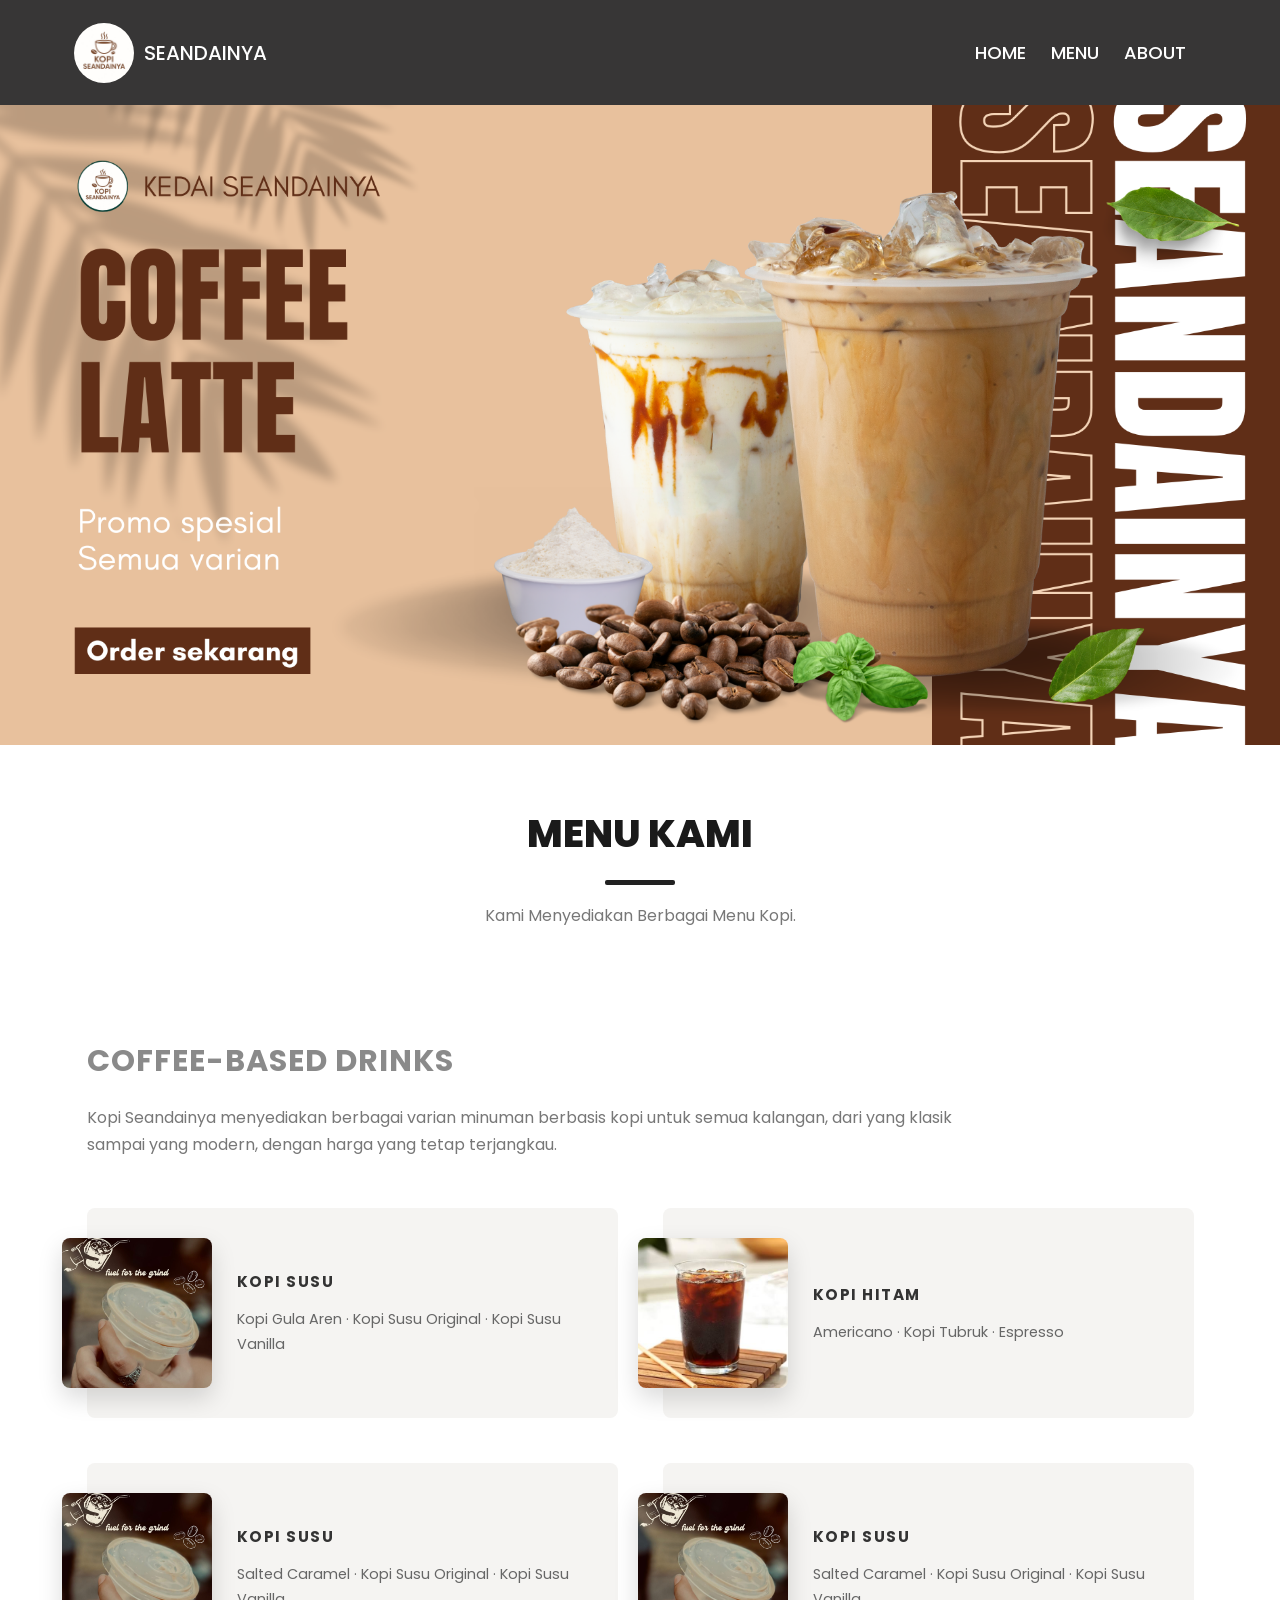
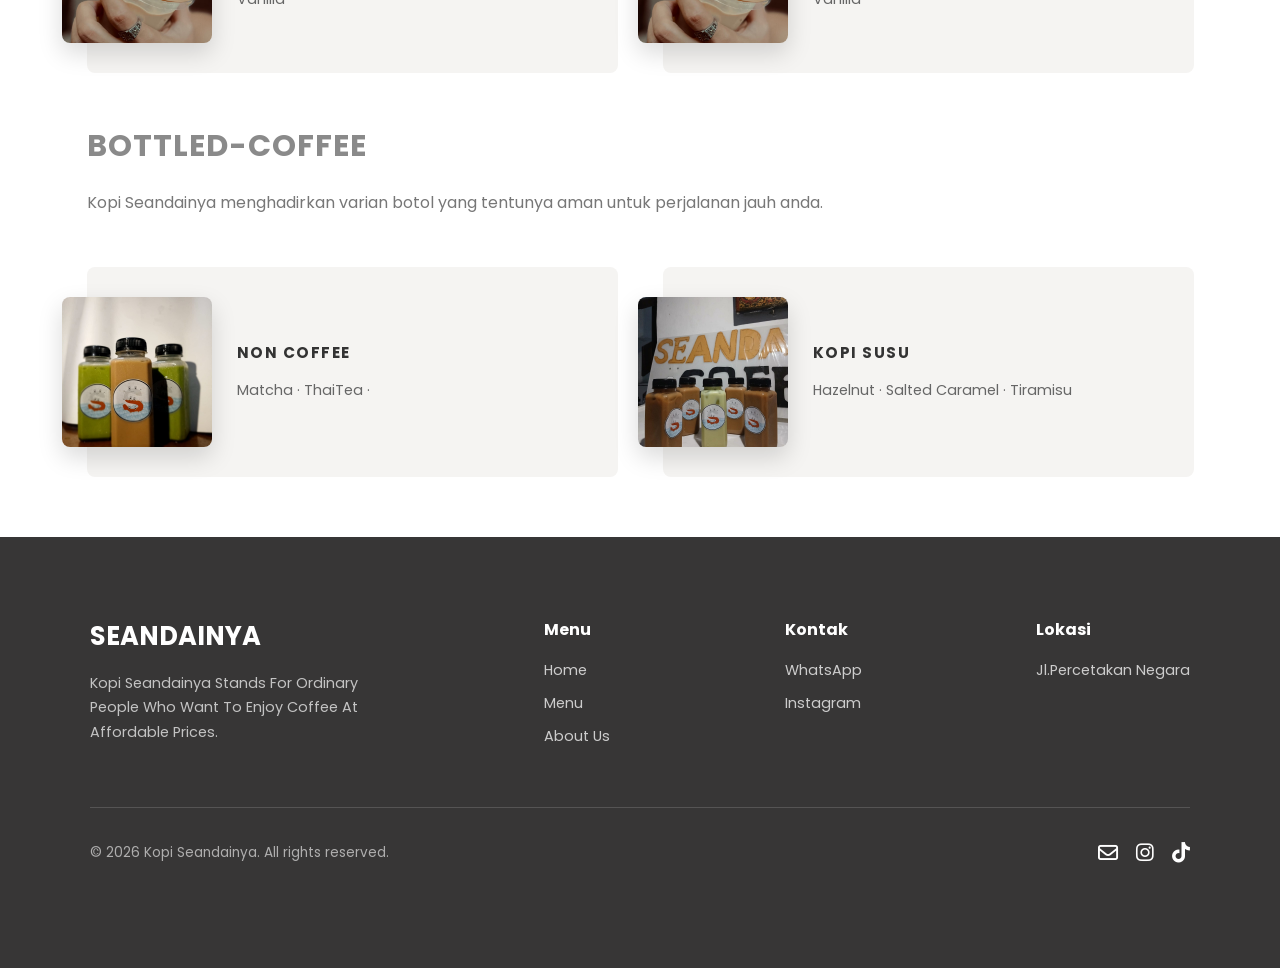
==== produk.html @ 77f6c5b6 "project website pertama" ====
<!doctype html>
<html lang="en">
  <head>
    <meta charset="UTF-8" />
    <meta name="viewport" content="width=device-width, initial-scale=1.0" />
    <title>Document</title>
    <link rel="stylesheet" href="base.css" />

    <!-- Font Awesome (Ikon sosmed)-->
    <link
      rel="stylesheet"
      href="https://cdnjs.cloudflare.com/ajax/libs/font-awesome/6.7.2/css/all.min.css"
      integrity="sha512-Evv84Mr4kqVGRNSgIGL/F/aIDqQb7xQ2vcrdIwxfjThSH8CSR7PBEakCr51Ck+w+/U6swU2Im1vVX0SVk9ABhg=="
      crossorigin="anonymous"
      referrerpolicy="no-referrer"/>
  </head>
  <body>
    <header>
      <nav>
        <div class="image">
          <img src="aset/logo seandainya.jpeg" />
          <span>SEANDAINYA</span>
        </div>

        <div class="list_menu">
          <ul>
            <li><a href="index.html">HOME</a></li>
            <li><a href="produk.html">MENU</a></li>
            <li><a href="index.html">ABOUT</a></li>
          </ul>
        </div>

        <!-- HAMBURGER -->
        <input type="checkbox" id="toggle" />
        <label for="toggle" class="menu-btn">
          <span></span>
          <span></span>
          <span></span>
        </label>
      </nav>
      <div class="sidebar">
        <h3>SEANDAINYA</h3>
        <a href="index.html">HOME</a>
        <a href="produk.html">MENU</a>
        <a href="index.html">ABOUT</a>
      </div>
      <!-- HUMBERGER END -->
    </header>

    <main>
      <img class="video" src="aset/menu promo.png" id="targetH" \>

      <section class="menu-page-header">
        <h1>MENU KAMI</h1>
        <div class="menu-page-header-underline"></div>
        <p>Kami Menyediakan Berbagai Menu Kopi.</p>
      </section>

      <section class="menu-category">
        <h2 class="menu-category-title">COFFEE-BASED DRINKS</h2>
        <div class="menu-category-underline"></div>
        <p class="menu-category-desc">
          Kopi Seandainya menyediakan berbagai varian minuman berbasis kopi untuk semua kalangan,
          dari yang klasik sampai yang modern, dengan harga yang tetap terjangkau.
        </p>

        <div class="menu-subcards reveal">
          <div class="menu-subcard">
            <img src="aset/menu kopi.jpeg" alt="Kopi Susu" />
            <div class="menu-subcard-content">
              <h3>Kopi Susu</h3>
              <p>Kopi Gula Aren &middot; Kopi Susu Original &middot; Kopi Susu Vanilla</p>
            </div>
          </div>

          <div class="menu-subcard">
            <img src="aset/americano-iced.jpeg" alt="Kopi Hitam" />
            <div class="menu-subcard-content">
              <h3>Kopi Hitam</h3>
              <p>Americano &middot; Kopi Tubruk &middot; Espresso</p>
            </div>
          </div>

          <div class="menu-subcard">
            <img src="aset/menu kopi.jpeg" alt="Kopi Susu" />
            <div class="menu-subcard-content">
              <h3>Kopi Susu</h3>
              <p>Salted Caramel &middot; Kopi Susu Original &middot; Kopi Susu Vanilla</p>
            </div>
          </div>

          <div class="menu-subcard">
            <img src="aset/menu kopi.jpeg" alt="Kopi Susu" />
            <div class="menu-subcard-content">
              <h3>Kopi Susu</h3>
              <p>Salted Caramel &middot; Kopi Susu Original &middot; Kopi Susu Vanilla</p>
            </div>
          </div>
        </div>

        <h2 class="menu-category-title">BOTTLED-COFFEE</h2>
          <div class="menu-category-underline"></div>
          <p class="menu-category-desc">
            Kopi Seandainya menghadirkan varian botol yang tentunya aman untuk perjalanan jauh anda.
          </p>
        
        <div class="menu-subcards">
          <div class="menu-subcard">
            <img src="aset/kopi-botol.jpeg" alt="Kopi Susu" />
            <div class="menu-subcard-content">
              <h3>Non Coffee</h3>
              <p>Matcha &middot; ThaiTea &middot;</p>
            </div>
          </div>

          <div class="menu-subcard">
            <img src="aset/kopi-botol2.jpeg" alt="Kopi Susu" />
            <div class="menu-subcard-content">
              <h3>Kopi Susu</h3>
              <p>Hazelnut &middot; Salted Caramel &middot; Tiramisu</p>
            </div>
          </div>
        </div>
      </section>
    </main>
    

      <!-- FOOTER -->
    <footer class="site-footer block block-dark">
      <div class="block-inner">
        <div class="footer-top">
          <div class="footer-brand">
            <h3>SEANDAINYA</h3>
            <p>
              Kopi Seandainya Stands For Ordinary People Who Want To Enjoy
              Coffee At Affordable Prices.
            </p>
          </div>

          <div class="footer-col">
            <h4>Menu</h4>
            <a href="index.html">Home</a>
            <a href="produk.html">Menu</a>
            <a href="#targetM">About Us</a>
          </div>

          <div class="footer-col">
            <h4>Kontak</h4>
            <a href="https://wa.me/62859106743454">WhatsApp</a>
            <a href="#">Instagram</a>
          </div>

          <div class="footer-col">
            <h4>Lokasi</h4>
            <a href="#" style="pointer-events: none">Jl.Percetakan Negara</a
            >
          </div>
        </div>

        <div class="footer-divider"></div>

        <div class="footer-bottom">
          <p>&copy; 2026 Kopi Seandainya. All rights reserved.</p>
          <div class="footer-socials">
            <a href="#">
              <i class="fa-regular fa-envelope"></i>
            </a>
            <a href="https://www.instagram.com/kedai_seandainya/">
              <i class="fa-brands fa-instagram"></i>
            </a>
            <a href="#">
              <i class="fa-brands fa-tiktok"></i>
            </a>
          </div>

        </div>
      </div>
    </footer>
    <!-- FOOTER END -->

    <script src="style.js"></script>
  </body>
</html>
---- base.css ----
/* !!!!!!!

JANGAN EDIT FILE INI. DENGAN ANDA MENGAMBIL FILE INI,
ANDA TIDAK MENGHARGAI SESAMA DEVELOPER

!!!!!!!!!! */


@import url("https://fonts.googleapis.com/css2?family=Poppins:ital,wght@0,100;0,200;0,300;0,400;0,500;0,600;0,700;0,800;0,900;1,100;1,200;1,300;1,400;1,500;1,600;1,700;1,800;1,900&display=swap");

:root {
  --nav-height: 105px;
}

/* BUKU MENU PAGE */
.menu-page-header {
  text-align: center;
  padding: 60px 5%;
  padding-bottom: 0;
  font-family: "poppins";
}
 
.menu-page-header h1 {
  font-size: 2.4em;
  font-weight: 800;
  color: #1a1a1a;
  margin-bottom: 18px;
}
 
.menu-page-header-underline {
  width: 70px;
  height: 5px;
  background-color: #212121;
  margin: 0 auto 18px;
  border-radius: 2px;
}
 
.menu-page-header p {
  color: #777;
  font-size: 1em;
}
 
.menu-category {
  padding: 60px 5%;
  font-family: "poppins";
}

 
.menu-category-title {
  font-size: 1.9em;
  font-weight: 700;
  color: #8a8a8a;
  letter-spacing: 1px;
  margin-bottom: 20px;
  margin-top: 50px;
}
 
.menu-category-desc {
  color: #777;
  line-height: 1.7;
  max-width: 900px;
  margin-bottom: 50px;
}
 
.menu-subcards {
  display: grid;
  grid-template-columns: repeat(2, 1fr);
  gap: 45px;
}
 
.menu-subcard {
  background-color: #f5f4f2;
  border-radius: 8px;
  padding: 30px 30px 30px 55px;
  display: flex;
  align-items: center;
  gap: 25px;
}
 
.menu-subcard img {
  width: 150px;
  height: 150px;
  object-fit: cover;
  border-radius: 8px;
  margin-left: -80px;
  flex-shrink: 0;
  box-shadow: 0 10px 25px rgba(0, 0, 0, 0.15);
}
 
.menu-subcard-content h3 {
  font-size: 0.95em;
  font-weight: 700;
  letter-spacing: 1.5px;
  text-transform: uppercase;
  margin-bottom: 14px;
  color: #333;
}
 
.menu-subcard-content p {
  font-size: 0.9em;
  color: #666;
  line-height: 1.7;
}

@media (max-width: 768px) {
  .menu-subcards {
    grid-template-columns: 1fr;
  }
  .menu-subcard {
    flex-direction: column;
    padding: 40px 25px 25px;
    text-align: center;
  }
  .menu-subcard img {
    margin-left: 0;
    margin-top: -55px;
  }
}

/* ANIMASI SHARED */
.reveal {
  opacity: 0;
  transform: translateY(30px);
  transition: opacity 0.6s ease-out, transform 0.6s ease-out;
}

.reveal.visible {
  opacity: 1;
  transform: translateY(0);
}
/* ANIMASI END*/


/* ------------------------------------------------------ HOME CSS -------------------------------------------------------------- */

body {
  height: 150dvh;
}

html {
  scroll-behavior: smooth;
}

* {
  margin: 0;
  padding: 0;
  box-sizing: border-box;
}

span {
  font-size: 20px;
}

nav {
  font-family: "poppins";
  position: fixed;
  z-index: 3;
  top: 0;
  left: 0;
  right: 0;
  height: var(--nav-height);
  padding: 0 5%;
  display: flex;
  flex: 1 0 67%;
  background-color: rgb(55, 54, 54);
  justify-content: space-between;
  align-items: center;
  transition:
    height 0.3s ease,
    box-shadow 0.3s ease;
}

nav.scrolled {
  height: calc(var(--nav-height) - 40px);
  box-shadow: 0px 2px 10px rgba(0, 0, 0, 0.08);
}

nav.scrolled .image img {
  width: 50px;
  height: 50px;
}

nav.scrolled .image span {
  font-size: 20px;
}

.sidebar {
  position: fixed;
  top: 0;
  left: -250px;
}

.image {
  display: flex;
  font-family: "poppins";
  font-weight: 500;
  color: #fff;
  align-items: center;
  gap: 10px;
  margin-left: 10px;
  img {
    width: 60px;
    height: 60px;
    border-radius: 50%;
    transition:
      width 0.3s ease,
      height 0.3s ease;
  }
}

.video {
  display: block;
  width: 100vw;
  margin-left: calc(50% - 50vw);
  margin-right: calc(50% - 50vw);
  max-width: 100vw;
  top: 0;
  height: auto;
  border-radius: 0;
}

.list_menu ul {
  display: flex;
  gap: 25px;
  margin-right: 30px;
  li {
    list-style: none;
    font-family: "poppins";
    cursor: pointer;
    transition: 0.3s;
    & a {
      text-decoration: none;
      color: white;
      font-size: 18px;
      font-weight: 500;
    }
  }
}

ul a {
  position: relative;
  text-decoration: none;
}
a::after {
  content: "";
  position: absolute;
  left: 50%;
  bottom: -6px;
  width: 0;
  height: 3px;
  background-color: #fff;
  transform: translateX(-50%);
  transition: width 0.3s ease;
}
a:hover::after {
  width: 100%;
}
main {
  margin-top: var(--nav-height);
  padding: 0px 25px;
}
.p {
  align-items: center;
  justify-content: center;
  display: flex;
  margin-bottom: 30px;
  font-family: "poppins";
  font-weight: 600;
  font-family: "poppins";
  height: 200px;
  img {
    height: auto;
    max-width: 30%;
    margin-top: 50px;
    padding: 30px;
    display: flex;
  }
}

.about {
  font-family: "poppins";
  justify-content: center;
  align-items: center;
  display: flex;
  margin-top: 50px;
}

/* MENU SECTION */
.menu-label {
  color: #979083;
  font-weight: 700;
  font-size: 0.9em;
  letter-spacing: 0.5px;
  text-transform: uppercase;
  margin-bottom: 10px;
}

.menu-title {
  font-size: 2.6em;
  font-weight: 700;
  color: #6b6b6b;
  letter-spacing: 1px;
}

.menu-grid {
  display: grid;
  grid-template-columns: repeat(4, 1fr);
  gap: 30px;
  text-align: center;
}

.menu-col img {
  width: 100%;
  aspect-ratio: 1 / 1;
  object-fit: cover;
  border-radius: 10px;
  margin-bottom: 20px;
}

.menu-col h2 {
  font-size: 1.05em;
  font-weight: 700;
  color: #222;
  margin-bottom: 12px;
  letter-spacing: 0.5px;
}

.menu-col p {
  font-size: 0.9em;
  color: #777;
  line-height: 1.6;
}

@media (max-width: 900px) {
  .menu-grid {
    grid-template-columns: repeat(2, 1fr);
  }
}

@media (max-width: 500px) {
  .menu-grid {
    grid-template-columns: 1fr;
  }
  .menu-title {
    font-size: 1.8em;
  }
}
/* MENU END */


/* HERO SPLIT */
.hero-split {
  margin-top: 60px;
  display: flex;
  align-items: center;
  justify-content: space-between;
  gap: 150px;
  padding: 100px 5%;
  font-family: "poppins";
}

.hero-split-2 {
  margin-top: 10px;
  display: flex;
  align-items: center;
  justify-content: space-between;
  gap: 90px;
  padding: 60px 5%;
  font-family: "poppins";
}

.hero-split-text {
  flex: 1;
  max-width: 500px;
}

.hero-split-text h2 {
  font-size: 2.2em;
  font-weight: 700;
  line-height: 1.25;
  margin-bottom: 20px;
}

.hero-split-text p {
  font-size: 1em;
  color: #555;
  line-height: 1.6;
  margin-bottom: 16px;
}

.hero-split-text p:last-child {
  margin-bottom: 0;
}

.hero-split-image {
  flex: 1;
  display: flex;
  justify-content: center;
}

.hero-split-image img {
  width: 100%;
  max-width: 500px;
  aspect-ratio: 1 / 1;
  height: auto;
  border-radius: 20px;
  object-fit: cover;
}

/* BLOCK SECTION (background mentok layar) */
.block {
  width: 100vw;
  margin-left: calc(50% - 50vw);
  margin-right: calc(50% - 50vw);
  padding: 80px 5%;
  font-family: "poppins";
}

.block-inner {
  max-width: 1100px;
  margin: 0 auto;
  text-align: center;
}

.block-inner h2 {
  font-size: 2em;
  font-weight: 700;
  margin-bottom: 40px;
}

.block-dark {
  background-color: rgb(55, 54, 54);
  color: white;
}

.block-light {
  background-color: #f5f0e8;
  color: #222;
}

.reason-grid {
  display: grid;
  grid-template-columns: repeat(3, 1fr);
  gap: 40px;
  margin-top: 20px;
}

.reason-item h3 {
  font-size: 1.2em;
  margin-bottom: 10px;
}

.reason-item p {
  font-size: 0.95em;
  line-height: 1.6;
  opacity: 0.85;
}
/* BLOCK SECTION END */


/* FOOTER */
.site-footer {
  color: #fff;
}

.site-footer .block-inner{
  text-align: left;
}

.footer-top {
  display: flex;
  flex-wrap: wrap;
  justify-content: space-between;
  gap: 40px;
  padding-bottom: 40px;
}

.footer-brand {
  max-width: 280px;
}

.footer-brand h3 {
  font-size: 1.6em;
  margin-bottom: 15px;
}

.footer-brand p {
  font-size: 0.9em;
  line-height: 1.7;
  color: rgba(255, 255, 255, 0.7);
}

.footer-col {
  display: flex;
  flex-direction: column;
  gap: 12px;
}

.footer-col h4 {
  font-weight: 700;
  margin-bottom: 6px;
  font-size: 1em;
}

.footer-col a {
  color: rgba(255, 255, 255, 0.75);
  text-decoration: none;
  font-size: 0.9em;
}

.footer-col a:hover {
  color: #fff;
}

.footer-divider {
  height: 1px;
  background-color: rgba(255, 255, 255, 0.15);
  margin: 20px 0;
}

.footer-bottom {
  display: flex;
  flex-wrap: wrap;
  justify-content: space-between;
  align-items: center;
  gap: 15px;
  padding-top: 10px;
  padding-bottom: 20px;
  font-size: 0.85em;
  color: rgba(255, 255, 255, 0.6);
}

.footer-socials {
  display: flex;
  gap: 18px;
}

.footer-socials a {
  color: #fff;
  font-size: 1.5em;
}

@media (max-width: 600px) {
  .footer-top {
    flex-direction: column;
    gap: 30px;
  }
  .footer-bottom {
    flex-direction: column;
    text-align: center;
  }
}
/* FOOTER END */

.menu-btn {
  display: none;
}

#toggle {
  display: none;
}

@media (max-width: 1225px) {
  .cardWrapper {
    /* ??? */
    grid-template-columns: repeat(5, minmax(0, 1fr));
    padding: 0 50px;
    /* display: none; */
    .card {
      height: 200px;
      .cardImage {
        height: 140px;
      }
    }
  }
}

@media (max-width: 768px) {
  .sidebar {
    font-family: "poppins";
    position: fixed;
    z-index: 2;
    top: 0;
    left: -250px;
    width: 250px;
    height: 100%;
    background: #222;
    color: white;
    margin-top: 20px;
    padding-top: 60px;
    transition: 0.4s;
  }

  .sidebar h3 {
    display: block;
    padding: 0px 20px;
    color: white;
  }
  .sidebar a {
    display: block;
    padding: 15px 20px;
    color: white;
    text-decoration: none;
  }

  a {
    position: relative;
    text-decoration: none;
  }
  a::after {
    content: "";
    position: absolute;
    /* left: 50%; */
    bottom: -6px;
    width: 0;
    height: 3px;
    background-color: white;
    transform: translateX(-50%);
    transition: width 0.3s ease;
  }

  a:hover::after {
    width: 100%;
  }

  .menu-btn {
    width: 35px;
    display: block;
    cursor: pointer;
  }

  .menu-btn span {
    display: block;
    height: 3px;
    width: 100%;
    background: #fff;
    margin: 6px 0;
    transition: 0.4s;
  }

  .hero-split {
    flex-direction: column;
    text-align: center;
    padding: 40px 8%;
    gap: 30px;
  }
  .hero-split-2 {
    flex-direction: column;
    text-align: center;
    padding: 40px 8%;
    gap: 30px;
  }
  .hero-split-text {
    max-width: 100%;
  }

  .reason-grid {
    grid-template-columns: 1fr;
    gap: 30px;
  }

  nav:has(#toggle:checked) + .sidebar {
    left: 0;
  }
  #toggle:checked + .menu-btn span:nth-child(1) {
    transform: rotate(45deg) translate(6px, 6px);
  }

  #toggle:checked + .menu-btn span:nth-child(2) {
    opacity: 0;
  }

  #toggle:checked + .menu-btn span:nth-child(3) {
    transform: rotate(-45deg) translate(7px, -7px);
  }
  .list_menu {
    display: none;
  }
}

@media (max-width: 530px) {
  .cardWrapper {
    grid-template-columns: repeat(2, minmax(0, 1fr));
    padding: 0 95px;
    .card {
      height: 200px;
      .cardImage {
        height: 145px;
      }
    }
  }
  .list_menu {
    display: none;
  }
}

@media (max-width: 455px) {
  .cardWrapper {
    grid-template-columns: repeat(1, minmax(0, 1fr));
    padding: 0 95px;
    .card {
      height: 200px;
      .cardImage {
        height: 145px;
      }
    }
  }
}
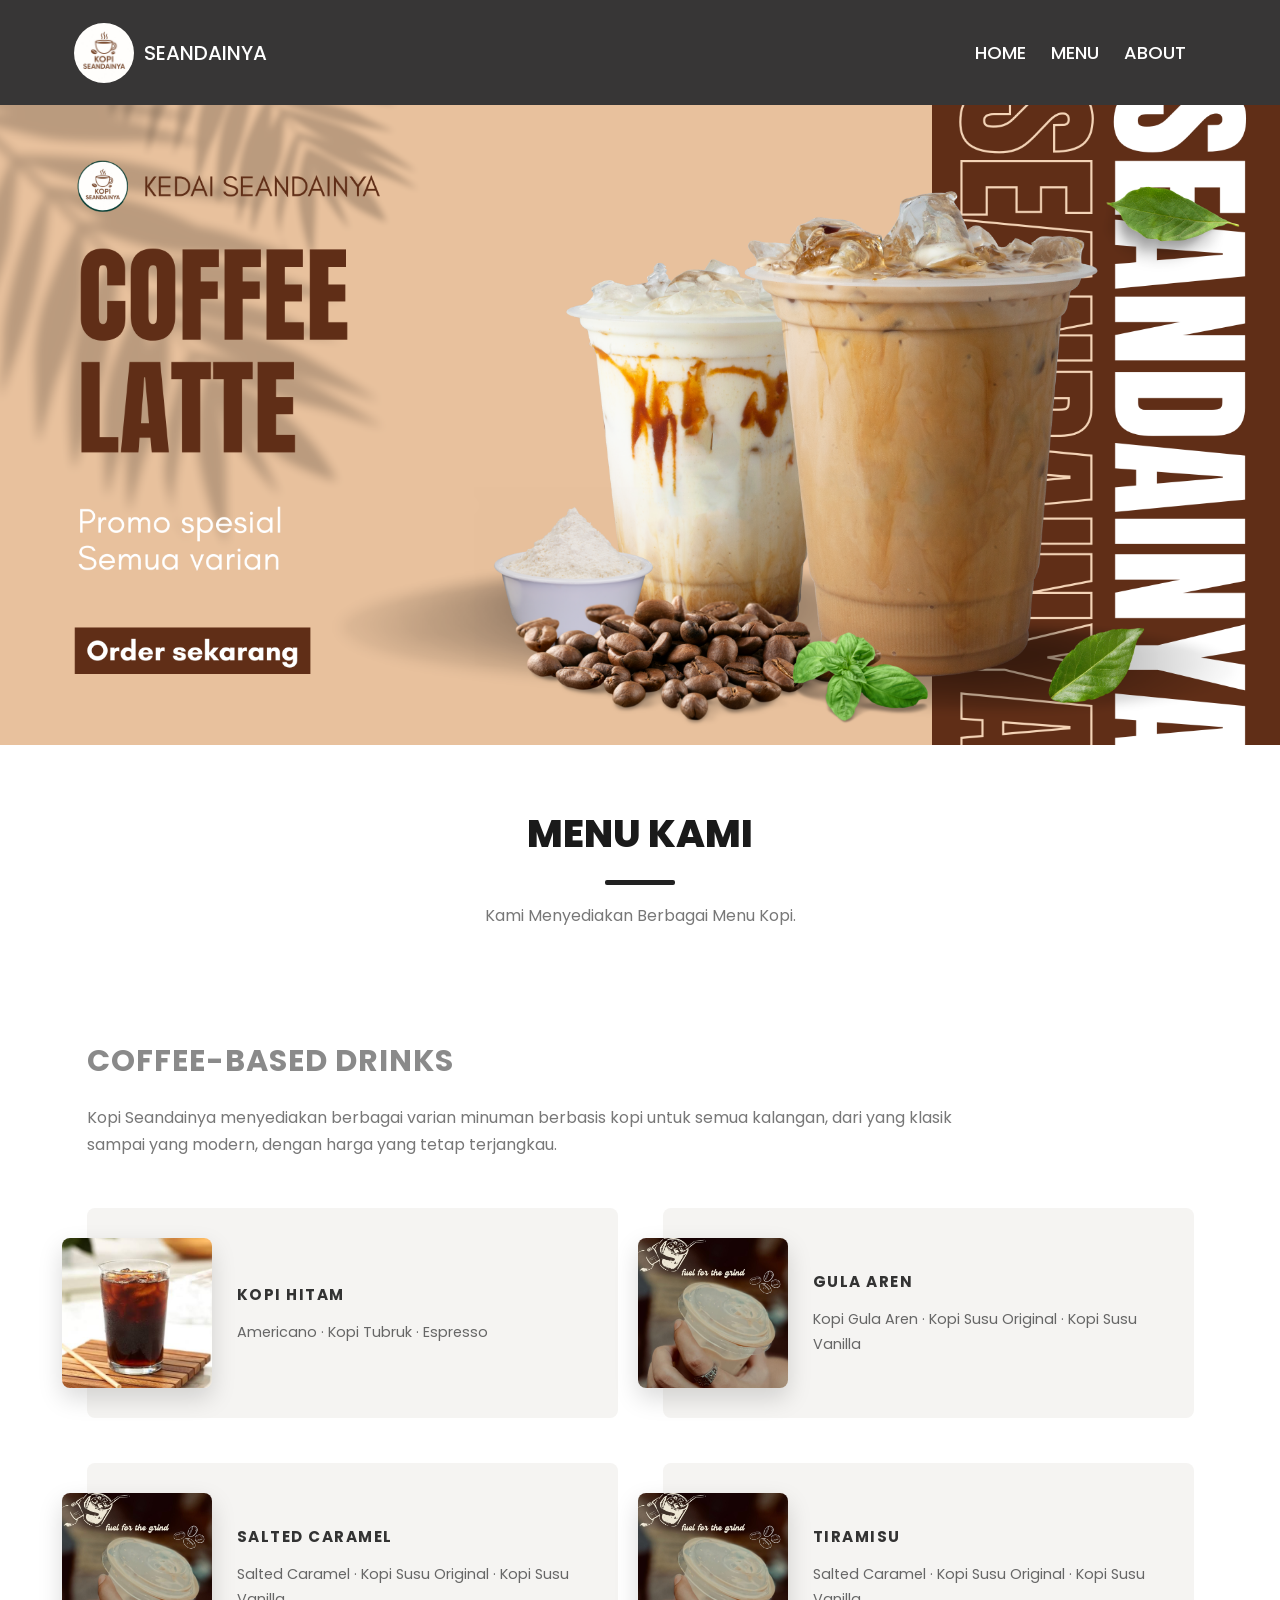
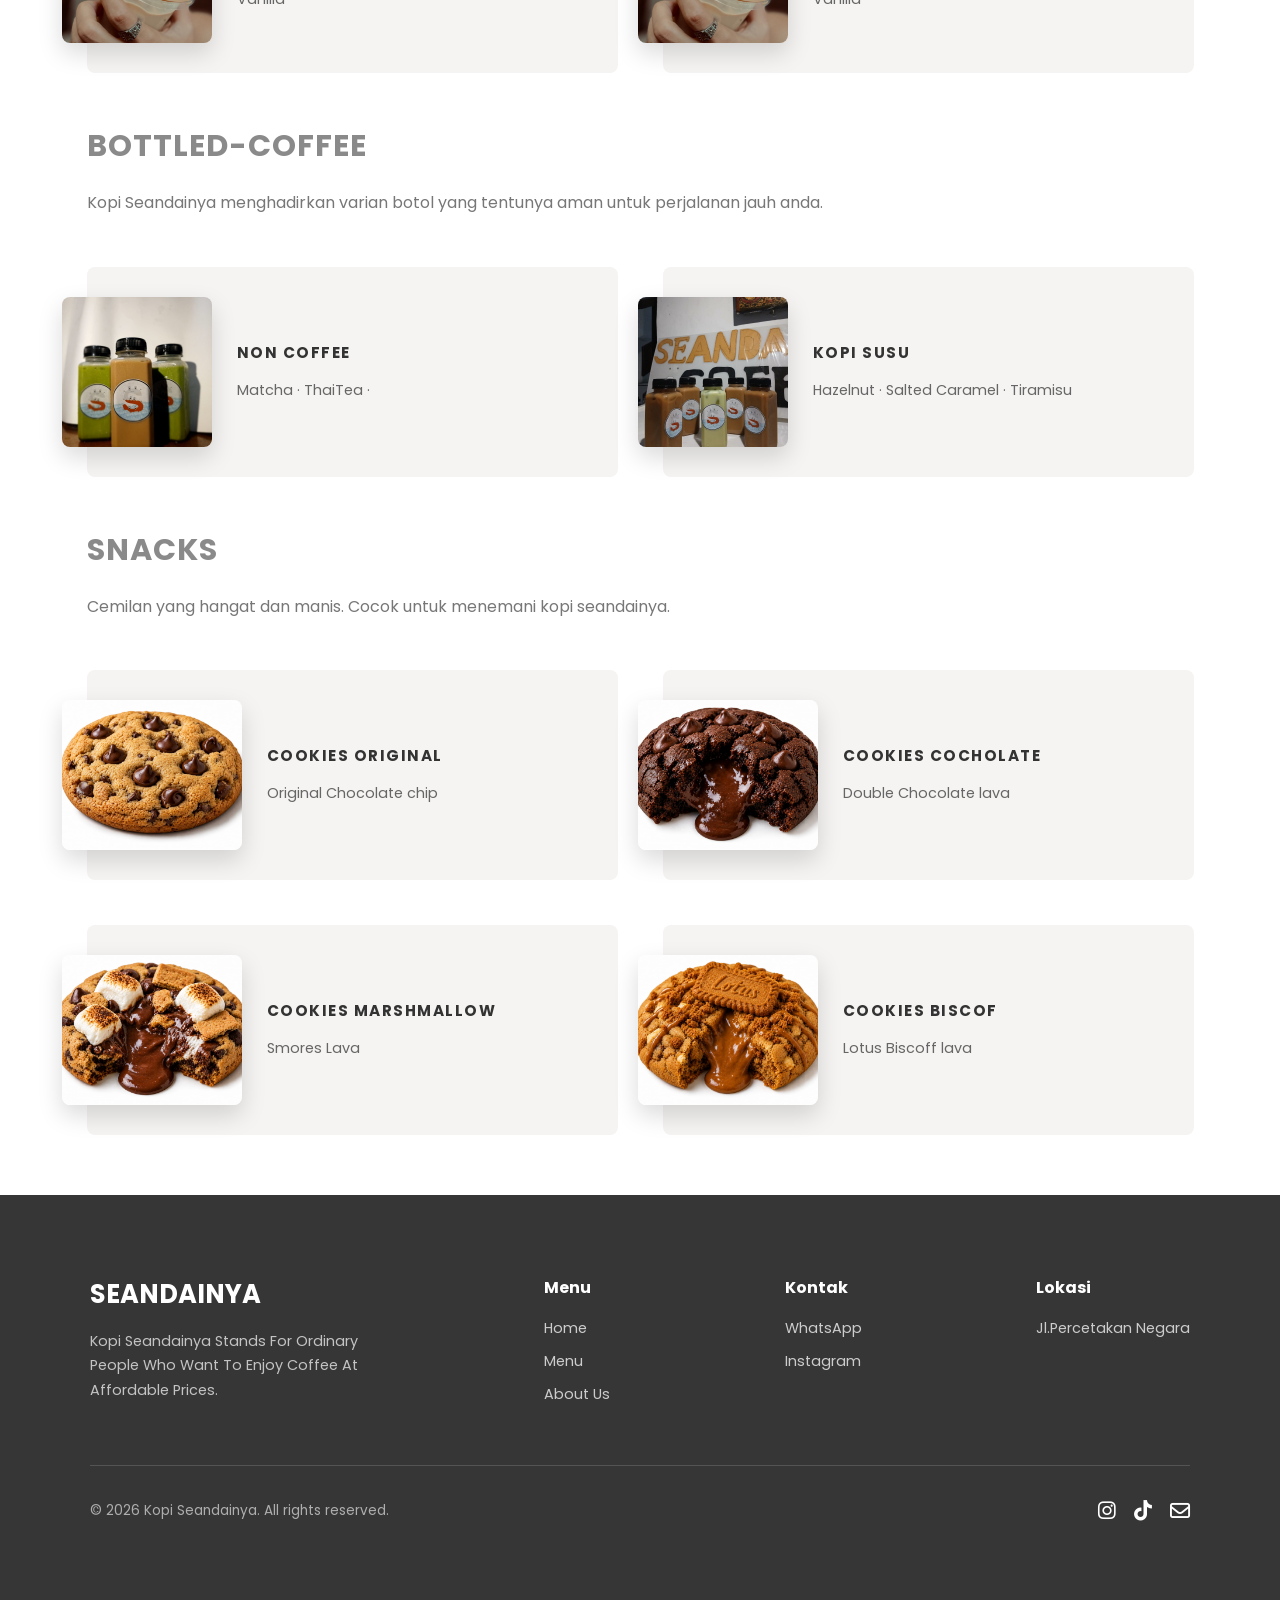
==== commit 07717eaf: "Add files via upload" ====
--- a/produk.html
+++ b/produk.html
@@ -3,7 +3,7 @@
   <head>
     <meta charset="UTF-8" />
     <meta name="viewport" content="width=device-width, initial-scale=1.0" />
-    <title>Document</title>
+    <title>MENU</title>
     <link rel="stylesheet" href="base.css" />
 
     <!-- Font Awesome (Ikon sosmed)-->
@@ -12,7 +12,8 @@
       href="https://cdnjs.cloudflare.com/ajax/libs/font-awesome/6.7.2/css/all.min.css"
       integrity="sha512-Evv84Mr4kqVGRNSgIGL/F/aIDqQb7xQ2vcrdIwxfjThSH8CSR7PBEakCr51Ck+w+/U6swU2Im1vVX0SVk9ABhg=="
       crossorigin="anonymous"
-      referrerpolicy="no-referrer"/>
+      referrerpolicy="no-referrer"
+    />
   </head>
   <body>
     <header>
@@ -26,7 +27,7 @@
           <ul>
             <li><a href="index.html">HOME</a></li>
             <li><a href="produk.html">MENU</a></li>
-            <li><a href="index.html">ABOUT</a></li>
+            <li><a href="about.html">ABOUT</a></li>
           </ul>
         </div>
 
@@ -42,13 +43,18 @@
         <h3>SEANDAINYA</h3>
         <a href="index.html">HOME</a>
         <a href="produk.html">MENU</a>
-        <a href="index.html">ABOUT</a>
+        <a href="about.html4">ABOUT</a>
+        <h3>MENU KAMI</h3>
+        <a href="#coffee">coffee</a>
+        <a href="#bottled">bottled coffee</a>
+        <a href="#snacks">snacks</a>
+
       </div>
       <!-- HUMBERGER END -->
     </header>
 
     <main>
-      <img class="video" src="aset/menu promo.png" id="targetH" \>
+      <img class="video" src="aset/menu promo.png" id="targetH" />
 
       <section class="menu-page-header">
         <h1>MENU KAMI</h1>
@@ -57,54 +63,67 @@
       </section>
 
       <section class="menu-category">
-        <h2 class="menu-category-title">COFFEE-BASED DRINKS</h2>
+        <h2 class="menu-category-title" id="coffee">COFFEE-BASED DRINKS</h2>
         <div class="menu-category-underline"></div>
         <p class="menu-category-desc">
-          Kopi Seandainya menyediakan berbagai varian minuman berbasis kopi untuk semua kalangan,
-          dari yang klasik sampai yang modern, dengan harga yang tetap terjangkau.
+          Kopi Seandainya menyediakan berbagai varian minuman berbasis kopi
+          untuk semua kalangan, dari yang klasik sampai yang modern, dengan
+          harga yang tetap terjangkau.
         </p>
-
+        
+        
         <div class="menu-subcards reveal">
+        <div class="menu-subcard">
+          <img src="aset/americano-iced.jpeg" alt="Kopi Hitam" />
+          <div class="menu-subcard-content">
+            <h3>Kopi Hitam</h3>
+            <p>Americano &middot; Kopi Tubruk &middot; Espresso</p>
+          </div>
+        </div>
+
           <div class="menu-subcard">
             <img src="aset/menu kopi.jpeg" alt="Kopi Susu" />
             <div class="menu-subcard-content">
-              <h3>Kopi Susu</h3>
-              <p>Kopi Gula Aren &middot; Kopi Susu Original &middot; Kopi Susu Vanilla</p>
-            </div>
-          </div>
-
-          <div class="menu-subcard">
-            <img src="aset/americano-iced.jpeg" alt="Kopi Hitam" />
-            <div class="menu-subcard-content">
-              <h3>Kopi Hitam</h3>
-              <p>Americano &middot; Kopi Tubruk &middot; Espresso</p>
-            </div>
-          </div>
+              <h3>Gula Aren</h3>
+              <p>
+                Kopi Gula Aren &middot; Kopi Susu Original &middot; Kopi Susu
+                Vanilla
+              </p>
+            </div>
+          </div>
+          
 
           <div class="menu-subcard">
             <img src="aset/menu kopi.jpeg" alt="Kopi Susu" />
             <div class="menu-subcard-content">
-              <h3>Kopi Susu</h3>
-              <p>Salted Caramel &middot; Kopi Susu Original &middot; Kopi Susu Vanilla</p>
+              <h3>Salted Caramel</h3>
+              <p>
+                Salted Caramel &middot; Kopi Susu Original &middot; Kopi Susu
+                Vanilla
+              </p>
             </div>
           </div>
 
           <div class="menu-subcard">
             <img src="aset/menu kopi.jpeg" alt="Kopi Susu" />
             <div class="menu-subcard-content">
-              <h3>Kopi Susu</h3>
-              <p>Salted Caramel &middot; Kopi Susu Original &middot; Kopi Susu Vanilla</p>
-            </div>
-          </div>
-        </div>
-
-        <h2 class="menu-category-title">BOTTLED-COFFEE</h2>
-          <div class="menu-category-underline"></div>
-          <p class="menu-category-desc">
-            Kopi Seandainya menghadirkan varian botol yang tentunya aman untuk perjalanan jauh anda.
-          </p>
-        
-        <div class="menu-subcards">
+              <h3>Tiramisu </h3>
+              <p>
+                Salted Caramel &middot; Kopi Susu Original &middot; Kopi Susu
+                Vanilla
+              </p>
+            </div>
+          </div>
+        </div>
+
+        <h2 class="menu-category-title" id="bottled">BOTTLED-COFFEE</h2>
+        <div class="menu-category-underline"></div>
+        <p class="menu-category-desc">
+          Kopi Seandainya menghadirkan varian botol yang tentunya aman untuk
+          perjalanan jauh anda.
+        </p>
+
+        <div class="menu-subcards reveal">
           <div class="menu-subcard">
             <img src="aset/kopi-botol.jpeg" alt="Kopi Susu" />
             <div class="menu-subcard-content">
@@ -121,11 +140,52 @@
             </div>
           </div>
         </div>
+        
+        <!-- SNACKS -->
+        <h2 class="menu-category-title" id="snacks" reveal>SNACKS</h2>
+        <div class="menu-category-underline"></div>
+        <p class="menu-category-desc">
+          Cemilan yang hangat dan manis. Cocok untuk menemani kopi seandainya.
+        </p>
+
+        <div class="menu-subcards reveal">
+          <div class="menu-subcard-">
+            <img src="aset/cookiesO.jpeg" alt="Kopi Susu" />
+            <div class="menu-subcard-content">
+              <h3>COOKIES ORIGINAL</h3>
+              <p>Original Chocolate chip</p>
+            </div>
+          </div>
+
+          <div class="menu-subcard-">
+            <img src="aset/cookiesC.jpeg" alt="Kopi Susu" />
+            <div class="menu-subcard-content">
+              <h3>COOKIES COCHOLATE</h3>
+              <p>Double Chocolate lava</p>
+            </div>
+          </div>
+
+          <div class="menu-subcard-">
+            <img src="aset/cookiesM.jpeg" alt="Kopi Susu" />
+            <div class="menu-subcard-content">
+              <h3>COOKIES MARSHMALLOW</h3>
+              <p>Smores Lava </p>
+            </div>
+          </div>
+
+          <div class="menu-subcard-">
+            <img src="aset/cookiesB.jpeg" alt="Kopi Susu" />
+            <div class="menu-subcard-content">
+              <h3>COOKIES BISCOF</h3>
+              <p>Lotus Biscoff lava</p>
+            </div>
+          </div>
+
+        </div>
       </section>
     </main>
-    
-
-      <!-- FOOTER -->
+
+    <!-- FOOTER -->
     <footer class="site-footer block block-dark">
       <div class="block-inner">
         <div class="footer-top">
@@ -152,8 +212,7 @@
 
           <div class="footer-col">
             <h4>Lokasi</h4>
-            <a href="#" style="pointer-events: none">Jl.Percetakan Negara</a
-            >
+            <a href="#" style="pointer-events: none">Jl.Percetakan Negara</a>
           </div>
         </div>
 
@@ -162,17 +221,16 @@
         <div class="footer-bottom">
           <p>&copy; 2026 Kopi Seandainya. All rights reserved.</p>
           <div class="footer-socials">
-            <a href="#">
-              <i class="fa-regular fa-envelope"></i>
-            </a>
             <a href="https://www.instagram.com/kedai_seandainya/">
               <i class="fa-brands fa-instagram"></i>
             </a>
             <a href="#">
               <i class="fa-brands fa-tiktok"></i>
             </a>
-          </div>
-
+            <a href="#">
+              <i class="fa-regular fa-envelope"></i>
+            </a>
+          </div>
         </div>
       </div>
     </footer>
@@ -181,4 +239,3 @@
     <script src="style.js"></script>
   </body>
 </html>
- 
--- a/base.css
+++ b/base.css
@@ -5,12 +5,82 @@
 
 !!!!!!!!!! */
 
-
 @import url("https://fonts.googleapis.com/css2?family=Poppins:ital,wght@0,100;0,200;0,300;0,400;0,500;0,600;0,700;0,800;0,900;1,100;1,200;1,300;1,400;1,500;1,600;1,700;1,800;1,900&display=swap");
+/* google font */
 
 :root {
   --nav-height: 105px;
-}
+  --dark-text: #ab847f;
+  --light-text: #e2b2a2;
+  --gradient: linear-gradient(to bottom, #9973aa, #ba708b);
+  --bg: #2c1442;
+}
+
+/* =========================================  ABOUT  ======================================================= */
+.container {
+  width: 100%;
+  height: 100vh;
+  overflow: hidden;
+  position: relative;
+}
+
+.container img {
+  position: absolute;
+  width: 100%;
+  height: 90vh;
+  bottom: 0;
+}
+
+#one {
+  z-index: 6;
+}
+
+#two {
+  z-index: 5;
+}
+
+#three {
+  z-index: 4;
+}
+
+#four {
+  z-index: 3;
+}
+
+#five {
+  z-index: 2;
+}
+
+.main {
+  margin-top: 0;
+  background: #f9f3ff;
+  padding-top: 80px;
+}
+
+.main section {
+  width: 80%;
+  margin: auto;
+}
+
+.main section h2 {
+  color: black;
+  font-size: 2rem;
+}
+
+.main section p {
+  color: black;
+}
+
+.main section .site-footer {
+  background: #262329;
+  color: white;
+}
+
+.main section .site-footer p {
+  color: white;
+}
+
+/* ===========================================  ABOUT END  ======================================================= */
 
 /* BUKU MENU PAGE */
 .menu-page-header {
@@ -19,14 +89,14 @@
   padding-bottom: 0;
   font-family: "poppins";
 }
- 
+
 .menu-page-header h1 {
   font-size: 2.4em;
   font-weight: 800;
   color: #1a1a1a;
   margin-bottom: 18px;
 }
- 
+
 .menu-page-header-underline {
   width: 70px;
   height: 5px;
@@ -34,18 +104,17 @@
   margin: 0 auto 18px;
   border-radius: 2px;
 }
- 
+
 .menu-page-header p {
   color: #777;
   font-size: 1em;
 }
- 
+
 .menu-category {
   padding: 60px 5%;
   font-family: "poppins";
 }
 
- 
 .menu-category-title {
   font-size: 1.9em;
   font-weight: 700;
@@ -54,20 +123,20 @@
   margin-bottom: 20px;
   margin-top: 50px;
 }
- 
+
 .menu-category-desc {
   color: #777;
   line-height: 1.7;
   max-width: 900px;
   margin-bottom: 50px;
 }
- 
+
 .menu-subcards {
   display: grid;
   grid-template-columns: repeat(2, 1fr);
   gap: 45px;
 }
- 
+
 .menu-subcard {
   background-color: #f5f4f2;
   border-radius: 8px;
@@ -76,7 +145,7 @@
   align-items: center;
   gap: 25px;
 }
- 
+
 .menu-subcard img {
   width: 150px;
   height: 150px;
@@ -86,7 +155,7 @@
   flex-shrink: 0;
   box-shadow: 0 10px 25px rgba(0, 0, 0, 0.15);
 }
- 
+
 .menu-subcard-content h3 {
   font-size: 0.95em;
   font-weight: 700;
@@ -95,33 +164,45 @@
   margin-bottom: 14px;
   color: #333;
 }
- 
+
 .menu-subcard-content p {
   font-size: 0.9em;
   color: #666;
   line-height: 1.7;
 }
 
-@media (max-width: 768px) {
-  .menu-subcards {
-    grid-template-columns: 1fr;
-  }
-  .menu-subcard {
-    flex-direction: column;
-    padding: 40px 25px 25px;
-    text-align: center;
-  }
-  .menu-subcard img {
-    margin-left: 0;
-    margin-top: -55px;
-  }
-}
+/* ===============
+    CEMILAN
+   =============== */
+.menu-subcard- {
+  background-color: #f5f4f2;
+  border-radius: 8px;
+  padding: 30px 30px 30px 55px;
+  display: flex;
+  align-items: center;
+  gap: 25px;
+}
+
+.menu-subcard- img {
+  width: 180px;
+  height: 150px;
+  object-fit: cover;
+  border-radius: 8px;
+  margin-left: -80px;
+  flex-shrink: 0;
+  box-shadow: 0 10px 25px rgba(0, 0, 0, 0.15);
+}
+/* ===============
+    CEMILAN END
+   =============== */
 
 /* ANIMASI SHARED */
 .reveal {
   opacity: 0;
   transform: translateY(30px);
-  transition: opacity 0.6s ease-out, transform 0.6s ease-out;
+  transition:
+    opacity 0.6s ease-out,
+    transform 0.6s ease-out;
 }
 
 .reveal.visible {
@@ -129,7 +210,6 @@
   transform: translateY(0);
 }
 /* ANIMASI END*/
-
 
 /* ------------------------------------------------------ HOME CSS -------------------------------------------------------------- */
 
@@ -154,7 +234,7 @@
 nav {
   font-family: "poppins";
   position: fixed;
-  z-index: 3;
+  z-index: 999;
   top: 0;
   left: 0;
   right: 0;
@@ -189,6 +269,10 @@
   top: 0;
   left: -250px;
 }
+.sidebar.active {
+  left: 0;
+}
+
 
 .image {
   display: flex;
@@ -247,7 +331,7 @@
   left: 50%;
   bottom: -6px;
   width: 0;
-  height: 3px;
+  height: 2px;
   background-color: #fff;
   transform: translateX(-50%);
   transition: width 0.3s ease;
@@ -347,14 +431,15 @@
 }
 /* MENU END */
 
-
 /* HERO SPLIT */
 .hero-split {
-  margin-top: 60px;
+  /* margin-top: 60px; */
+  width: 90%;
+  margin: auto;
   display: flex;
   align-items: center;
   justify-content: space-between;
-  gap: 150px;
+  gap: 200px;
   padding: 100px 5%;
   font-family: "poppins";
 }
@@ -457,13 +542,12 @@
 }
 /* BLOCK SECTION END */
 
-
 /* FOOTER */
 .site-footer {
   color: #fff;
 }
 
-.site-footer .block-inner{
+.site-footer .block-inner {
   text-align: left;
 }
 
@@ -576,10 +660,24 @@
 }
 
 @media (max-width: 768px) {
+
+   .menu-subcards {
+    grid-template-columns: 1fr;
+  }
+  .menu-subcard {
+    flex-direction: column;
+    padding: 40px 25px 25px;
+    text-align: center;
+  }
+  .menu-subcard img {
+    margin-left: 0;
+    margin-top: -55px;
+  }
+
   .sidebar {
     font-family: "poppins";
     position: fixed;
-    z-index: 2;
+    z-index: 998;
     top: 0;
     left: -250px;
     width: 250px;
@@ -590,7 +688,9 @@
     padding-top: 60px;
     transition: 0.4s;
   }
-
+  .sidebar.active {
+    left: 0;
+  }
   .sidebar h3 {
     display: block;
     padding: 0px 20px;
@@ -610,10 +710,10 @@
   a::after {
     content: "";
     position: absolute;
-    /* left: 50%; */
+    left: 50%;
     bottom: -6px;
     width: 0;
-    height: 3px;
+    height: 2px;
     background-color: white;
     transform: translateX(-50%);
     transition: width 0.3s ease;
@@ -624,14 +724,14 @@
   }
 
   .menu-btn {
-    width: 35px;
+    width: 30px;
     display: block;
     cursor: pointer;
   }
 
   .menu-btn span {
     display: block;
-    height: 3px;
+    height: 2px;
     width: 100%;
     background: #fff;
     margin: 6px 0;
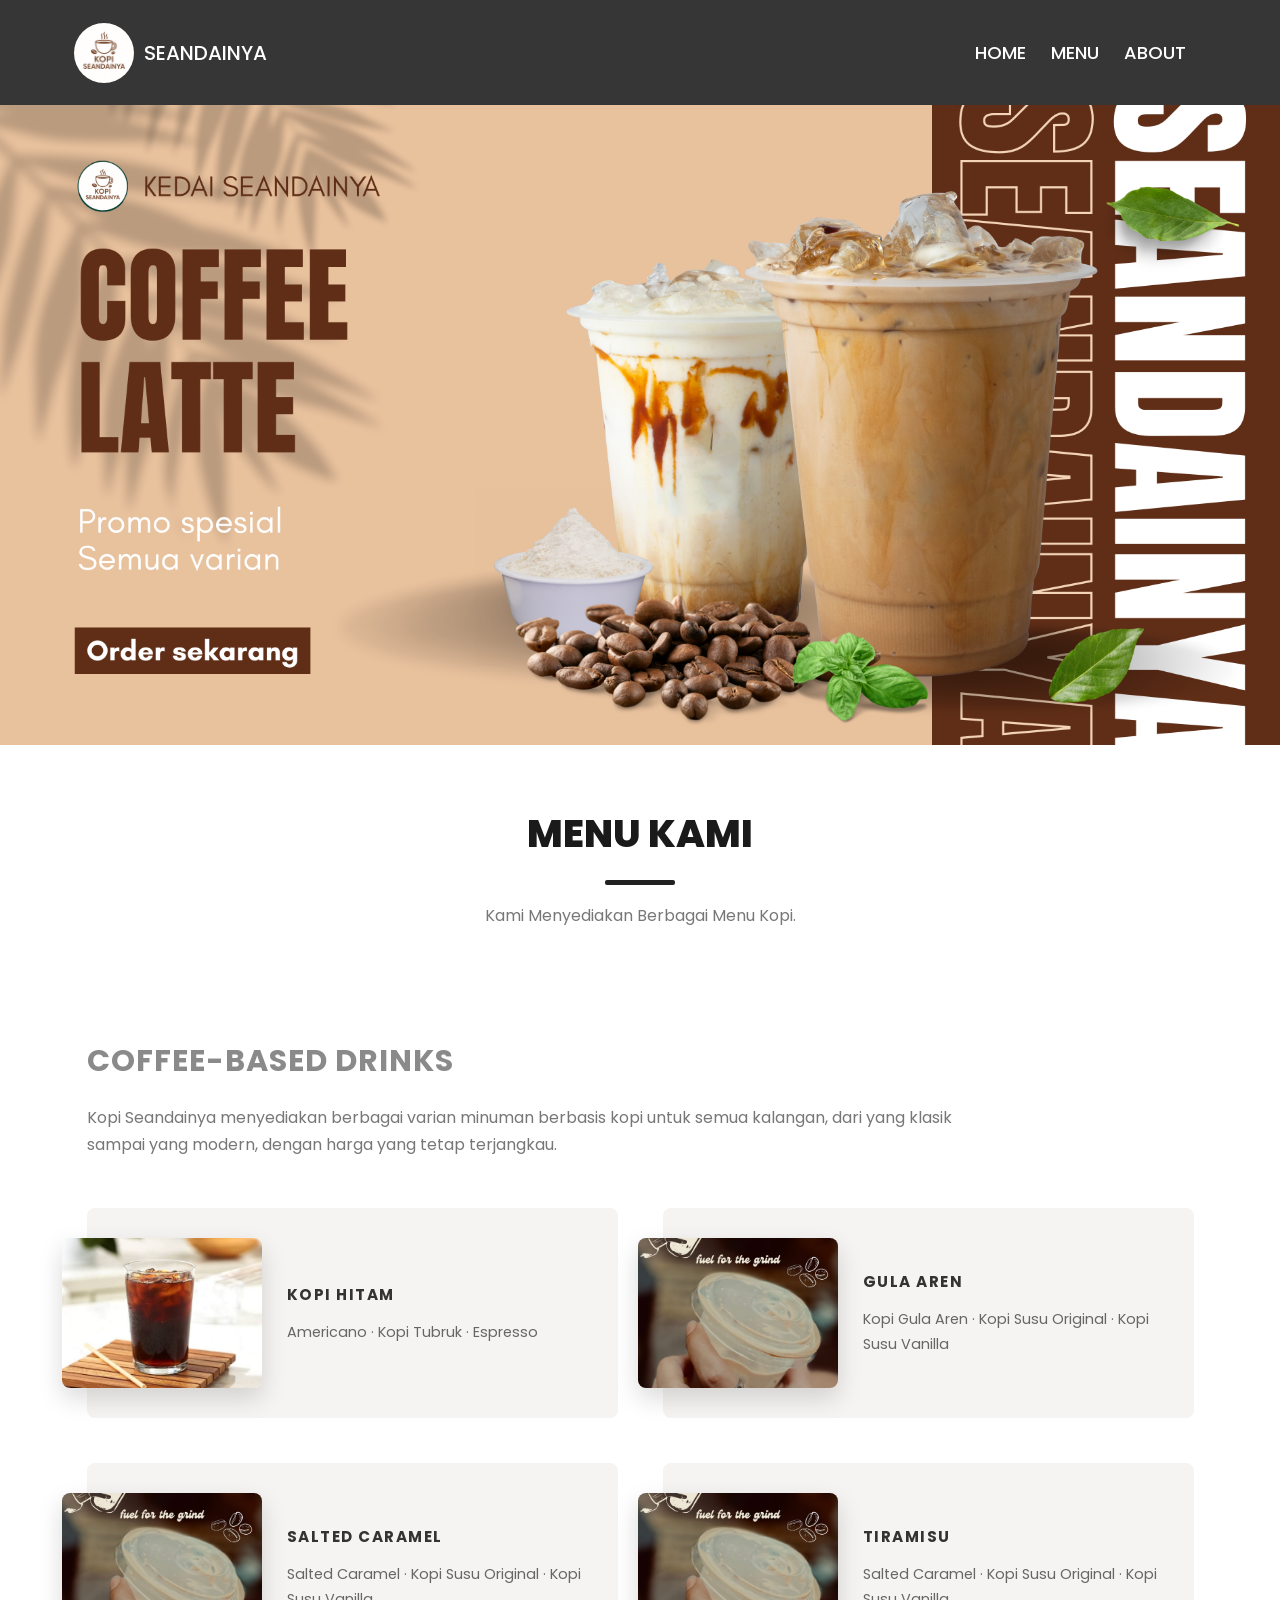
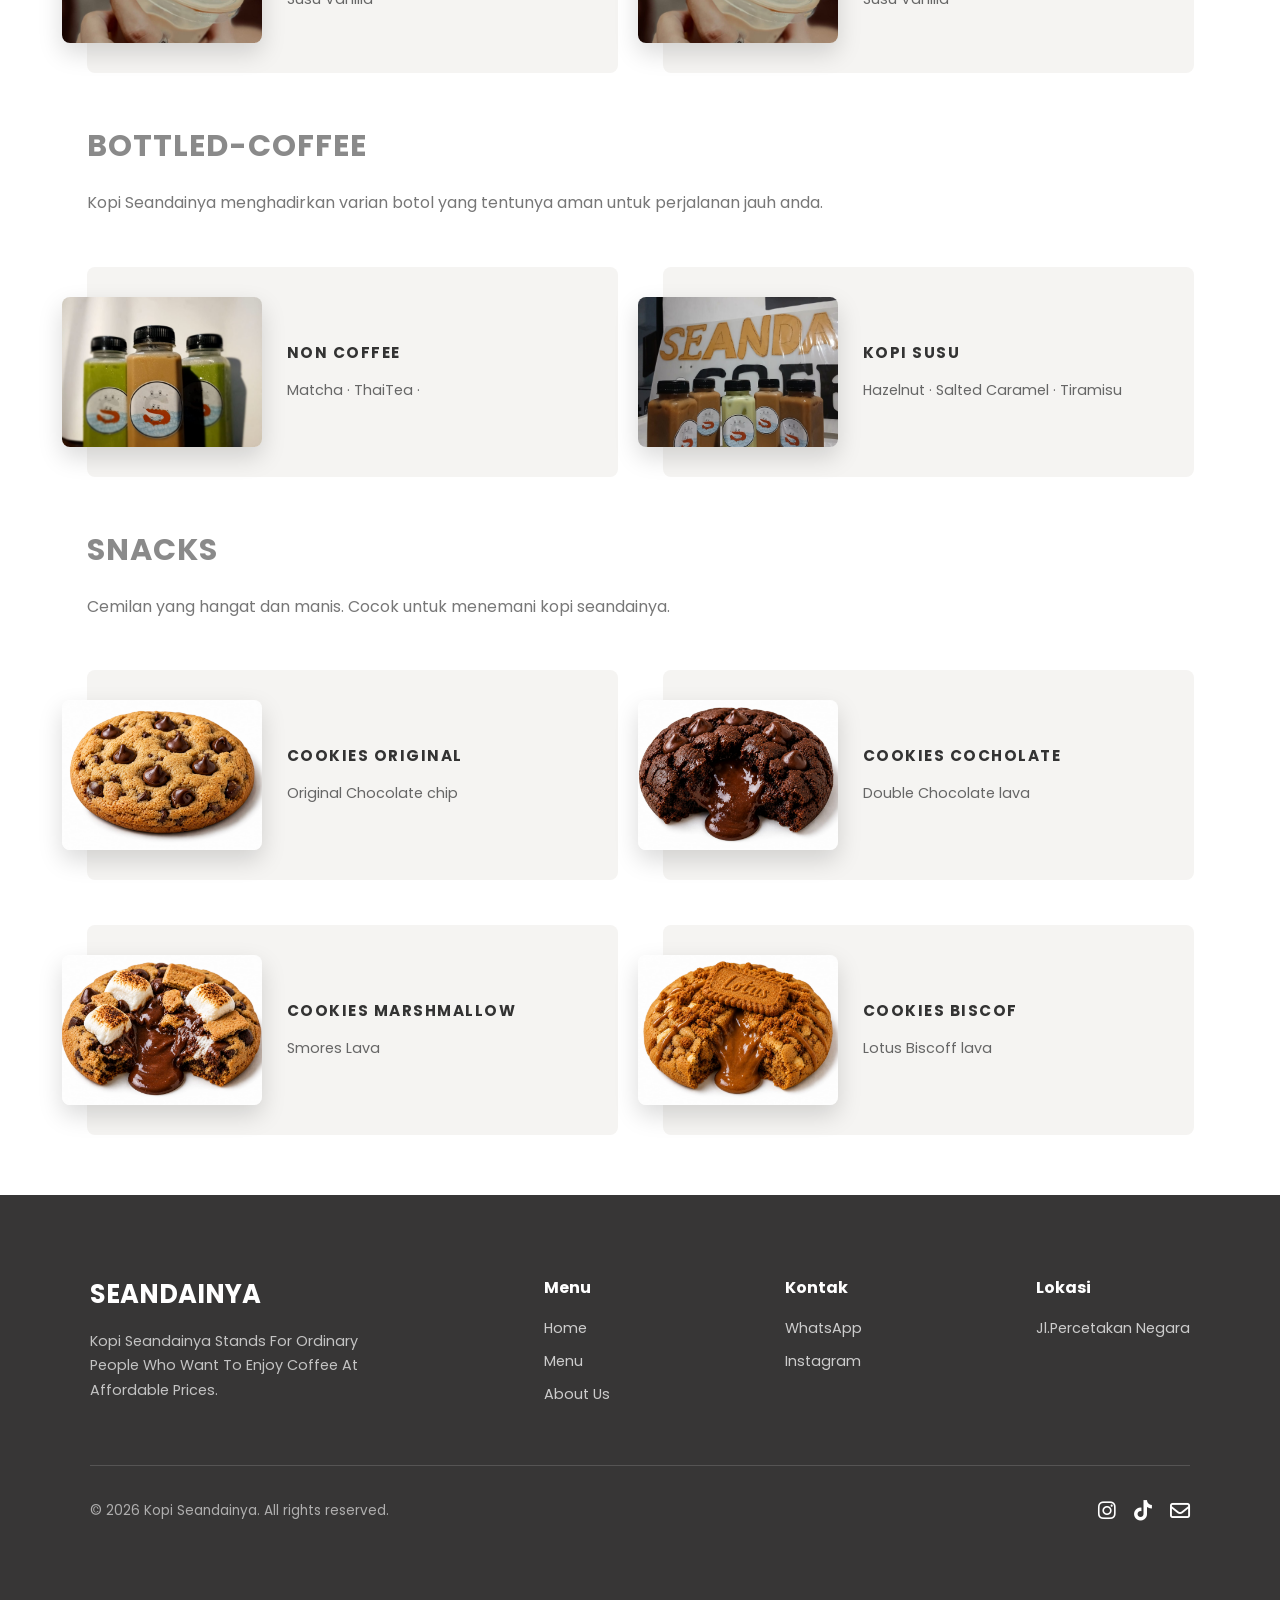
==== commit 8b0f1916: "Add files via upload" ====
--- a/produk.html
+++ b/produk.html
@@ -43,12 +43,7 @@
         <h3>SEANDAINYA</h3>
         <a href="index.html">HOME</a>
         <a href="produk.html">MENU</a>
-        <a href="about.html4">ABOUT</a>
-        <h3>MENU KAMI</h3>
-        <a href="#coffee">coffee</a>
-        <a href="#bottled">bottled coffee</a>
-        <a href="#snacks">snacks</a>
-
+        <a href="about.html">ABOUT</a>
       </div>
       <!-- HUMBERGER END -->
     </header>
@@ -63,23 +58,22 @@
       </section>
 
       <section class="menu-category">
-        <h2 class="menu-category-title" id="coffee">COFFEE-BASED DRINKS</h2>
+        <h2 class="menu-category-title">COFFEE-BASED DRINKS</h2>
         <div class="menu-category-underline"></div>
         <p class="menu-category-desc">
           Kopi Seandainya menyediakan berbagai varian minuman berbasis kopi
           untuk semua kalangan, dari yang klasik sampai yang modern, dengan
           harga yang tetap terjangkau.
         </p>
-        
-        
+
         <div class="menu-subcards reveal">
-        <div class="menu-subcard">
-          <img src="aset/americano-iced.jpeg" alt="Kopi Hitam" />
-          <div class="menu-subcard-content">
-            <h3>Kopi Hitam</h3>
-            <p>Americano &middot; Kopi Tubruk &middot; Espresso</p>
-          </div>
-        </div>
+          <div class="menu-subcard">
+            <img src="aset/americano-iced.jpeg" alt="Kopi Hitam" />
+            <div class="menu-subcard-content">
+              <h3>Kopi Hitam</h3>
+              <p>Americano &middot; Kopi Tubruk &middot; Espresso</p>
+            </div>
+          </div>
 
           <div class="menu-subcard">
             <img src="aset/menu kopi.jpeg" alt="Kopi Susu" />
@@ -91,7 +85,6 @@
               </p>
             </div>
           </div>
-          
 
           <div class="menu-subcard">
             <img src="aset/menu kopi.jpeg" alt="Kopi Susu" />
@@ -107,7 +100,7 @@
           <div class="menu-subcard">
             <img src="aset/menu kopi.jpeg" alt="Kopi Susu" />
             <div class="menu-subcard-content">
-              <h3>Tiramisu </h3>
+              <h3>Tiramisu</h3>
               <p>
                 Salted Caramel &middot; Kopi Susu Original &middot; Kopi Susu
                 Vanilla
@@ -116,7 +109,7 @@
           </div>
         </div>
 
-        <h2 class="menu-category-title" id="bottled">BOTTLED-COFFEE</h2>
+        <h2 class="menu-category-title">BOTTLED-COFFEE</h2>
         <div class="menu-category-underline"></div>
         <p class="menu-category-desc">
           Kopi Seandainya menghadirkan varian botol yang tentunya aman untuk
@@ -140,47 +133,46 @@
             </div>
           </div>
         </div>
-        
+
         <!-- SNACKS -->
-        <h2 class="menu-category-title" id="snacks" reveal>SNACKS</h2>
+        <h2 class="menu-category-title" reveal>SNACKS</h2>
         <div class="menu-category-underline"></div>
         <p class="menu-category-desc">
           Cemilan yang hangat dan manis. Cocok untuk menemani kopi seandainya.
         </p>
 
         <div class="menu-subcards reveal">
-          <div class="menu-subcard-">
-            <img src="aset/cookiesO.jpeg" alt="Kopi Susu" />
+          <div class="menu-subcard">
+            <img src="aset/cookiesO.jpeg" alt="Cookies" />
             <div class="menu-subcard-content">
               <h3>COOKIES ORIGINAL</h3>
               <p>Original Chocolate chip</p>
             </div>
           </div>
 
-          <div class="menu-subcard-">
-            <img src="aset/cookiesC.jpeg" alt="Kopi Susu" />
+          <div class="menu-subcard">
+            <img src="aset/cookiesC.jpeg" alt="Cookies" />
             <div class="menu-subcard-content">
               <h3>COOKIES COCHOLATE</h3>
               <p>Double Chocolate lava</p>
             </div>
           </div>
 
-          <div class="menu-subcard-">
-            <img src="aset/cookiesM.jpeg" alt="Kopi Susu" />
+          <div class="menu-subcard">
+            <img src="aset/cookiesM.jpeg" alt="Cookies" />
             <div class="menu-subcard-content">
               <h3>COOKIES MARSHMALLOW</h3>
-              <p>Smores Lava </p>
-            </div>
-          </div>
-
-          <div class="menu-subcard-">
-            <img src="aset/cookiesB.jpeg" alt="Kopi Susu" />
+              <p>Smores Lava</p>
+            </div>
+          </div>
+
+          <div class="menu-subcard">
+            <img src="aset/cookiesB.jpeg" alt="Cookies" />
             <div class="menu-subcard-content">
               <h3>COOKIES BISCOF</h3>
               <p>Lotus Biscoff lava</p>
             </div>
           </div>
-
         </div>
       </section>
     </main>
--- a/base.css
+++ b/base.css
@@ -147,7 +147,7 @@
 }
 
 .menu-subcard img {
-  width: 150px;
+  width: 200px;
   height: 150px;
   object-fit: cover;
   border-radius: 8px;
@@ -171,30 +171,6 @@
   line-height: 1.7;
 }
 
-/* ===============
-    CEMILAN
-   =============== */
-.menu-subcard- {
-  background-color: #f5f4f2;
-  border-radius: 8px;
-  padding: 30px 30px 30px 55px;
-  display: flex;
-  align-items: center;
-  gap: 25px;
-}
-
-.menu-subcard- img {
-  width: 180px;
-  height: 150px;
-  object-fit: cover;
-  border-radius: 8px;
-  margin-left: -80px;
-  flex-shrink: 0;
-  box-shadow: 0 10px 25px rgba(0, 0, 0, 0.15);
-}
-/* ===============
-    CEMILAN END
-   =============== */
 
 /* ANIMASI SHARED */
 .reveal {
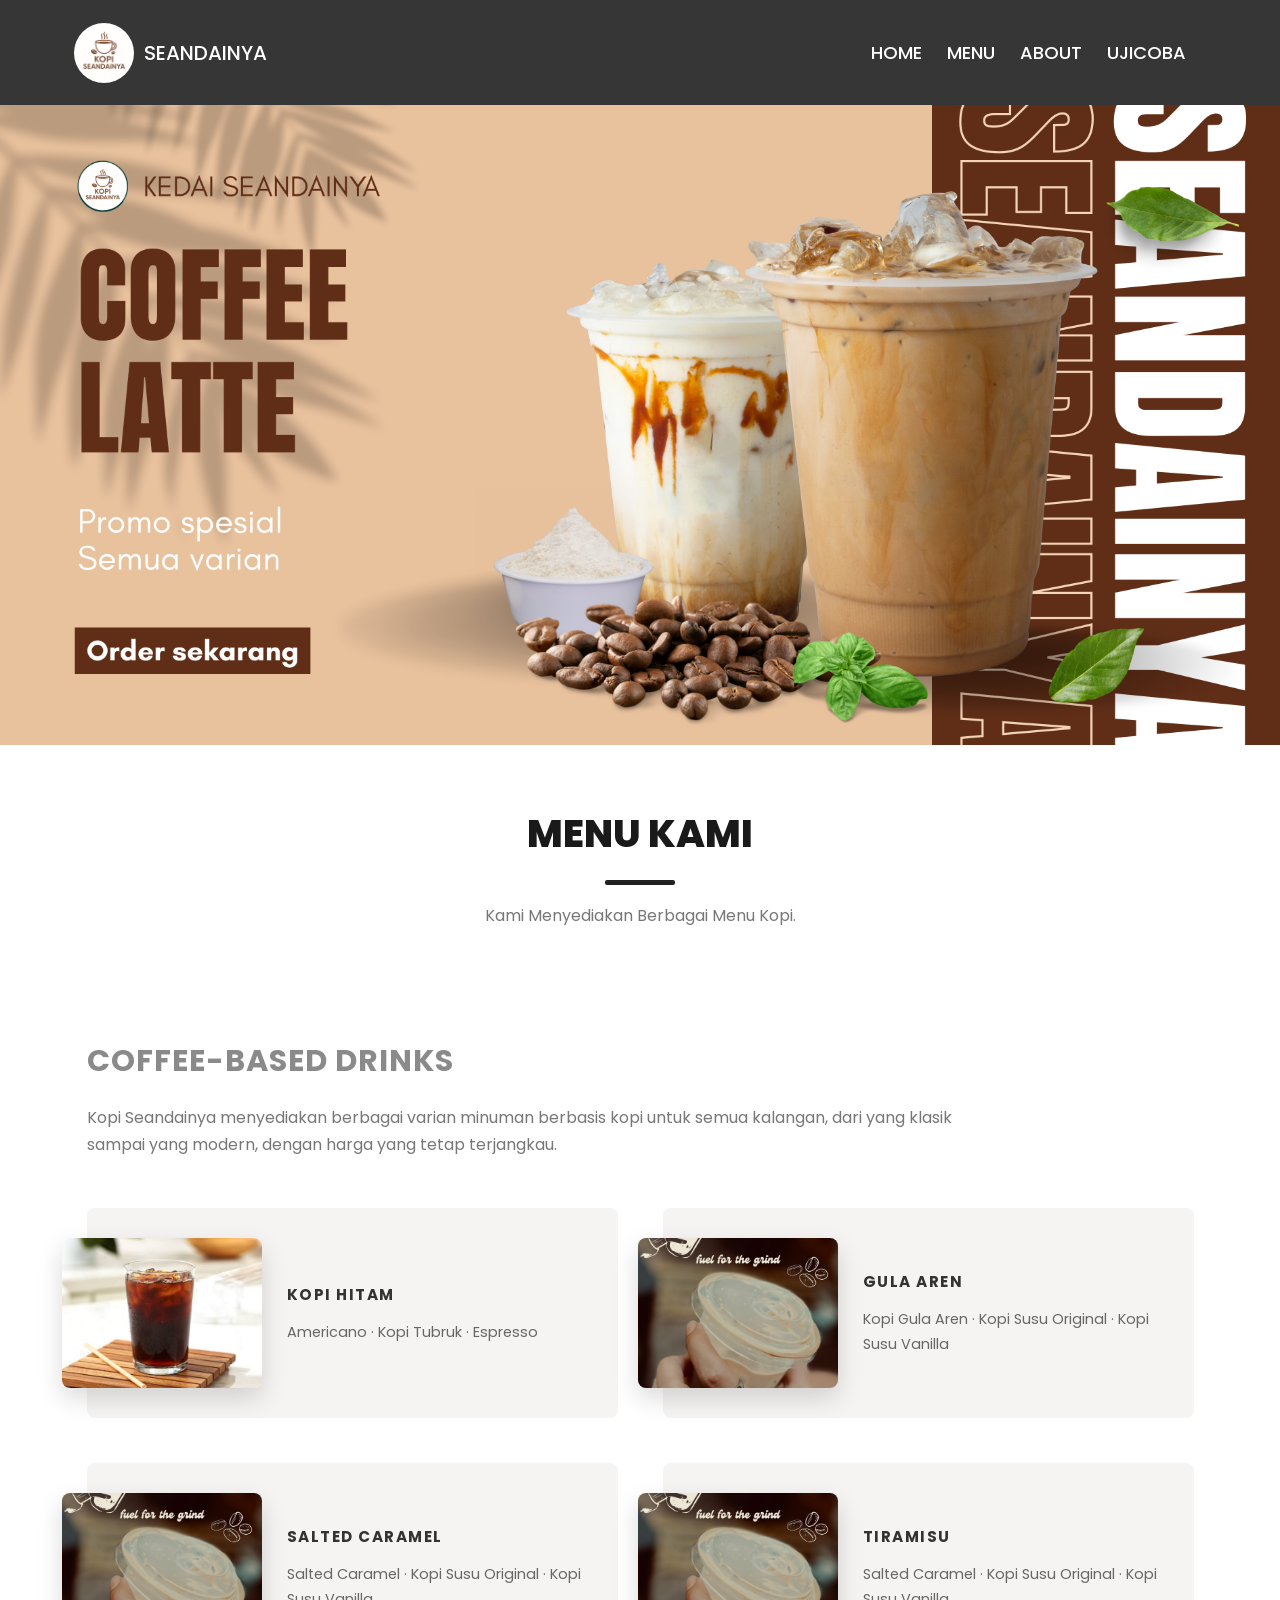
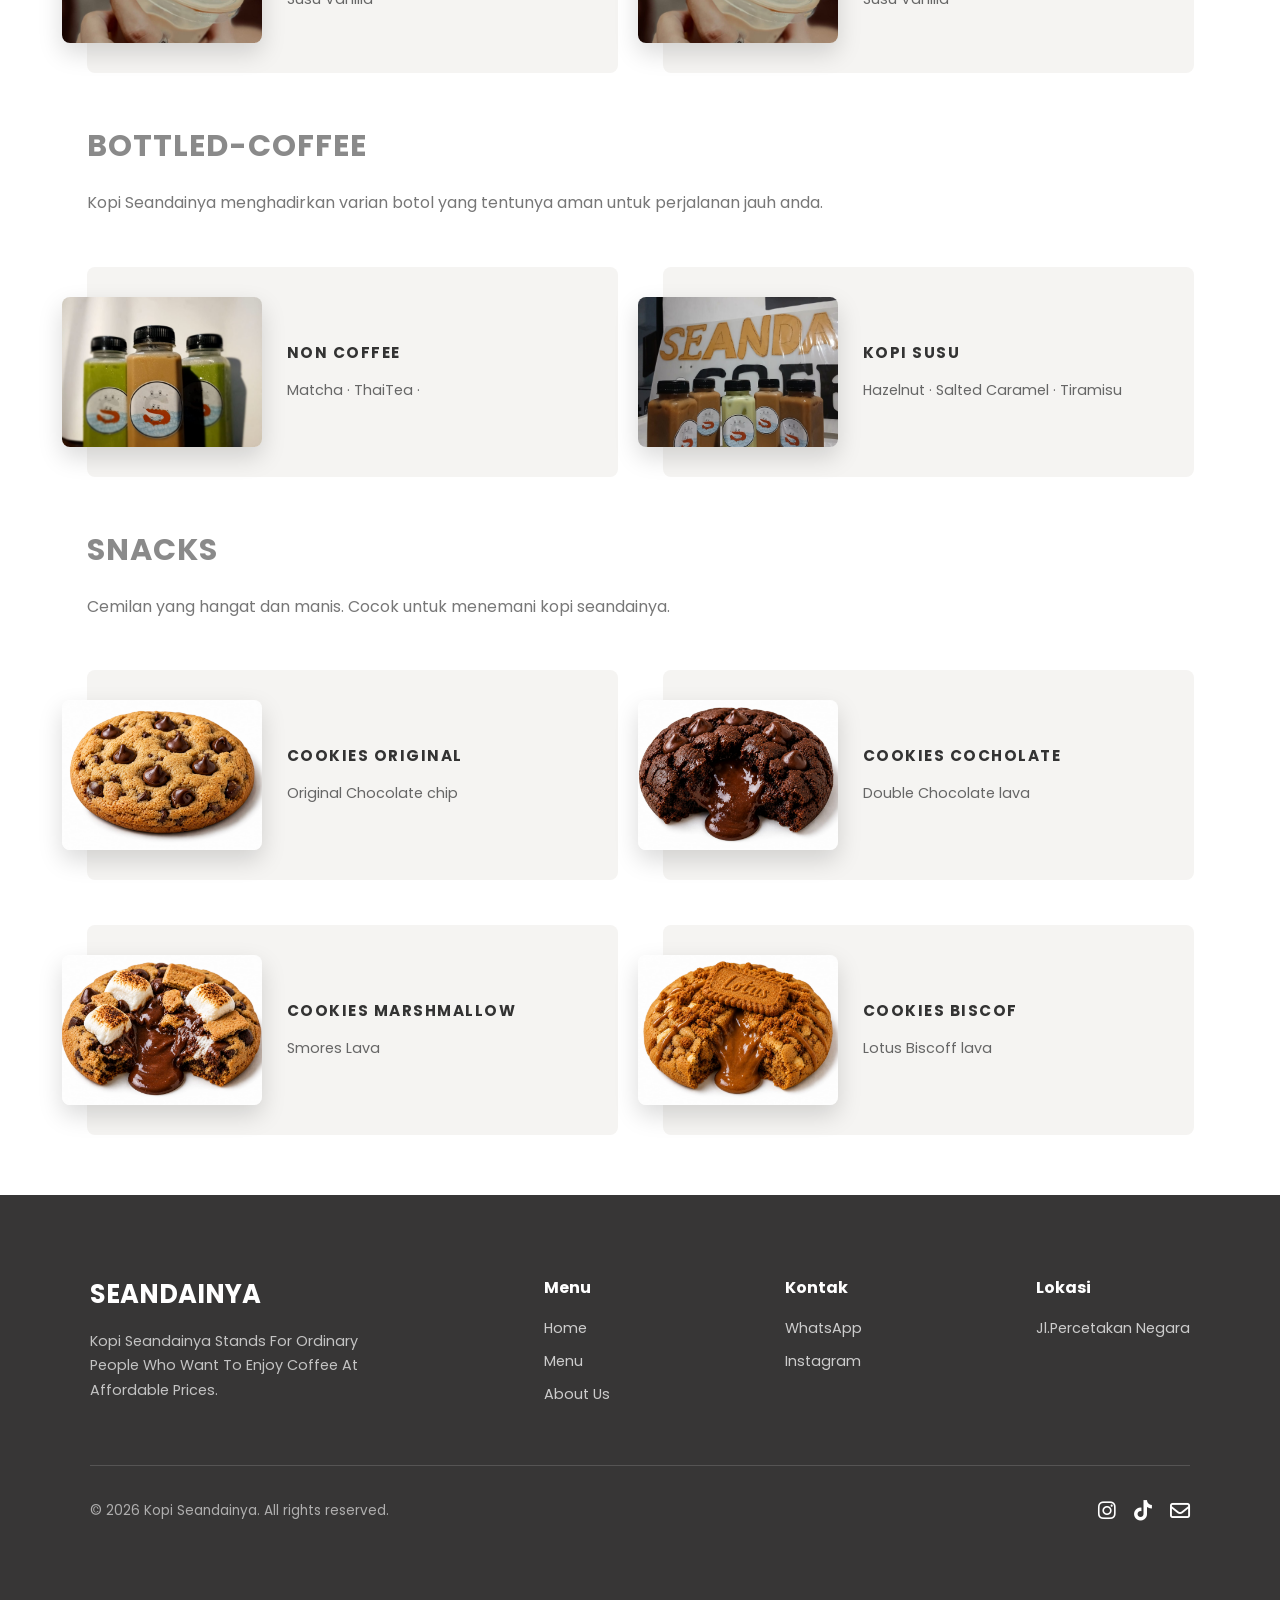
==== commit b548c4ed: "Add files via upload" ====
--- a/produk.html
+++ b/produk.html
@@ -28,6 +28,7 @@
             <li><a href="index.html">HOME</a></li>
             <li><a href="produk.html">MENU</a></li>
             <li><a href="about.html">ABOUT</a></li>
+            <li><a href="ujicoba.html">UJICOBA</a></li>
           </ul>
         </div>
 
